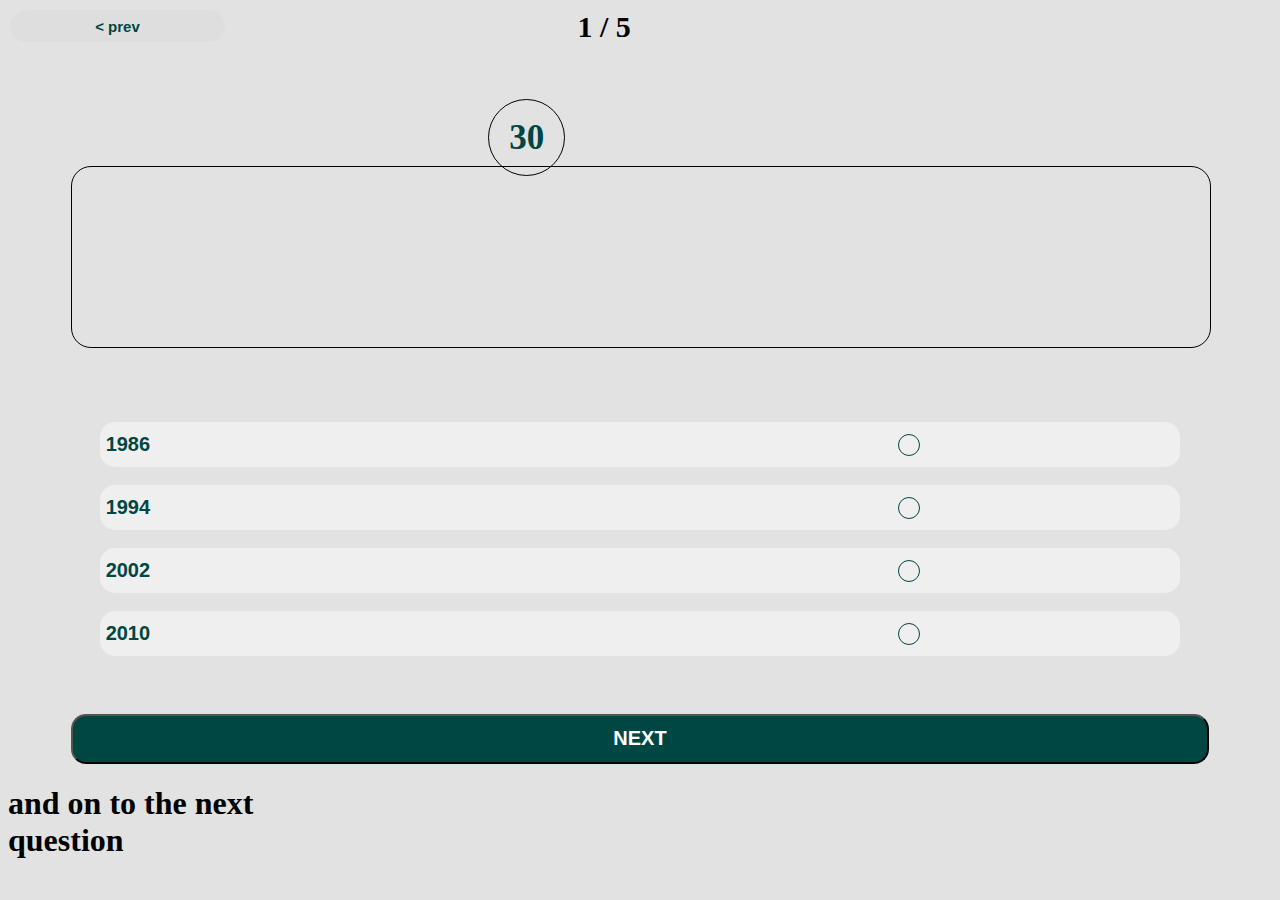
==== index.html @ b9559fa0 "wip" ====
<!DOCTYPE html>
<html lang="en">
<head>
    <meta charset="UTF-8">
    <meta name="viewport" content="width=device-width, initial-scale=1.0">
    <title>Document</title> <link rel="stylesheet" href="style.css">
</head>
<body>
    <!-- the navigation -->
    
    <div class="nav">
        <button class="previous"> < prev</button>
        <div id="score"></div>
    </div>
    <!-- the question -->

    <div class="main">
        <div class="seconds">30</div>
        <div class="question"></div>
    </div>

    <!-- the options we have to choose -->
    <div class="options">
        <button class="op1">
            <div class="text1">1986</div>
            <div class="mark"></div>
        </button>
    
        <button class="op2">
            <div class="text2">1994</div>
            <div class="mark"></div>
        </button>
        <button class="op3">
            <div class="text3">2002</div>
            <div class="mark"></div>
        </button>
        <button class="op4">
            <div class="text4">2010</div>
            <div class="mark"></div>
        </button>
    </div>
    <!-- the next button -->

    <button id="myBtn">NEXT</button>

    <h1 id="toggler">and on to the next <br> question</h1>

    <script src="logic.js"></script>
</body>
</html>
---- style.css ----
body{
    background-color: rgba(222, 222, 222, 0.866);
}
.nav{
    width: 100%;
    height: 4vh;
    /* border: 1px solid; */
    display: flex;
    align-items: center;
}
.previous{
    width: 17%;
    height: 3.5vh;
    border-radius: 20px;
    font-weight: bold;
    font-size: 15px;
    color: rgb(0, 70, 67);
    margin-left: 2px;
    border: none;
    background-color: rgba(222, 222, 222, 0.866);
}
#score{
    width: 20%;
    height: 3.5vh;
    /* border: 1px solid black; */
    position: relative;
    left: 20%;
    font-weight: bold;
    font-size: 30px;
    text-align: center;
}
.main{
    width: 100%;
    height: 30vh;
    /* border: 1px solid black; */
    margin-top: 50px;
}
.seconds{
    display: flex;
    width: 75px;
    height: 75px;
    border-radius: 50%;
    border: 1px solid black;
    position: relative;
    left: 38%;
    top: 2%;
    color: rgb(0, 70, 67);
    font-size: 35px;
    font-weight: bold;
    justify-content: center;
    align-items: center;
}
.question{
    width: 90%;
    height: 20vh;
    border: 1px solid black;
    position: relative;
    left: 5%;
    bottom: 2%;
    border-radius: 20px;
}
.options{
    width: 90%;
    height: 30vh;
    /* border: 1px solid black; */
    position: relative;
    left: 5%;
    margin-top: 40px;
    display: flex;
    flex-direction: column;
    align-items: center;
    justify-content: space-evenly;
}
.op1{ 
    width: 95%;
    height: 5vh;
    border-radius: 15px;
    display: flex;
    align-items: center;
    border: none;
}
.active{
    background-color: rgb(0, 70, 67);
}
.active>div{
    color:  rgba(222, 222, 222, 0.866);
}
.active>.mark{
    background-color:  rgba(222, 222, 222, 0.866);
}
.text1{
    font-weight: bold;
    font-size: 20px;
    color: rgb(0, 70, 67);
}
.mark{
    border: 1px solid rgb(0, 70, 67);
    border-radius: 50%;
    width: 20px;
    height: 20px;
    position: relative;
    left: 70%;
}
.op2{ 
    width: 95%;
    height: 5vh;
    border-radius: 15px;
    display: flex;
    align-items: center;
    border: none;
}

.text2{
    font-weight: bold;
    font-size: 20px;
    color: rgb(0, 70, 67);
}
.mark{
    border: 1px solid rgb(0, 70, 67);
    border-radius: 50%;
    width: 20px;
    height: 20px;
    position: relative;
    left: 70%;
}

/*.op2:active {
    background-color: rgb(3, 73, 70);
    color: white;
}*/

.op3{ 
    width: 95%;
    height: 5vh;
    border-radius: 15px;
    display: flex;
    align-items: center;
    border: none;
}
.text3{
    font-weight: bold;
    font-size: 20px;
    color: rgb(0, 70, 67);
}
.mark{
    border: 1px solid rgb(0, 70, 67);
    border-radius: 50%;
    width: 20px;
    height: 20px;
    position: relative;
    left: 70%;
}
.op4{ 
    width: 95%;
    height: 5vh;
    border-radius: 15px;
    display: flex;
    align-items: center;
    border: none;
}
.text4{
    font-weight: bold;
    font-size: 20px;
    color: rgb(0, 70, 67);
}
.mark{
    border: 1px solid rgb(0, 70, 67);
    border-radius: 50%;
    width: 20px;
    height: 20px;
    position: relative;
    left: 70%;
}
#myBtn{
    width: 90%;
    height: 5.5vh;
    position: relative;
    left: 5%;
    border-radius: 15px;
    font-weight: bold;
    font-size: 20px;
    background-color: rgb(0, 70, 67);
    margin-top: 40px;
    color: white;
}
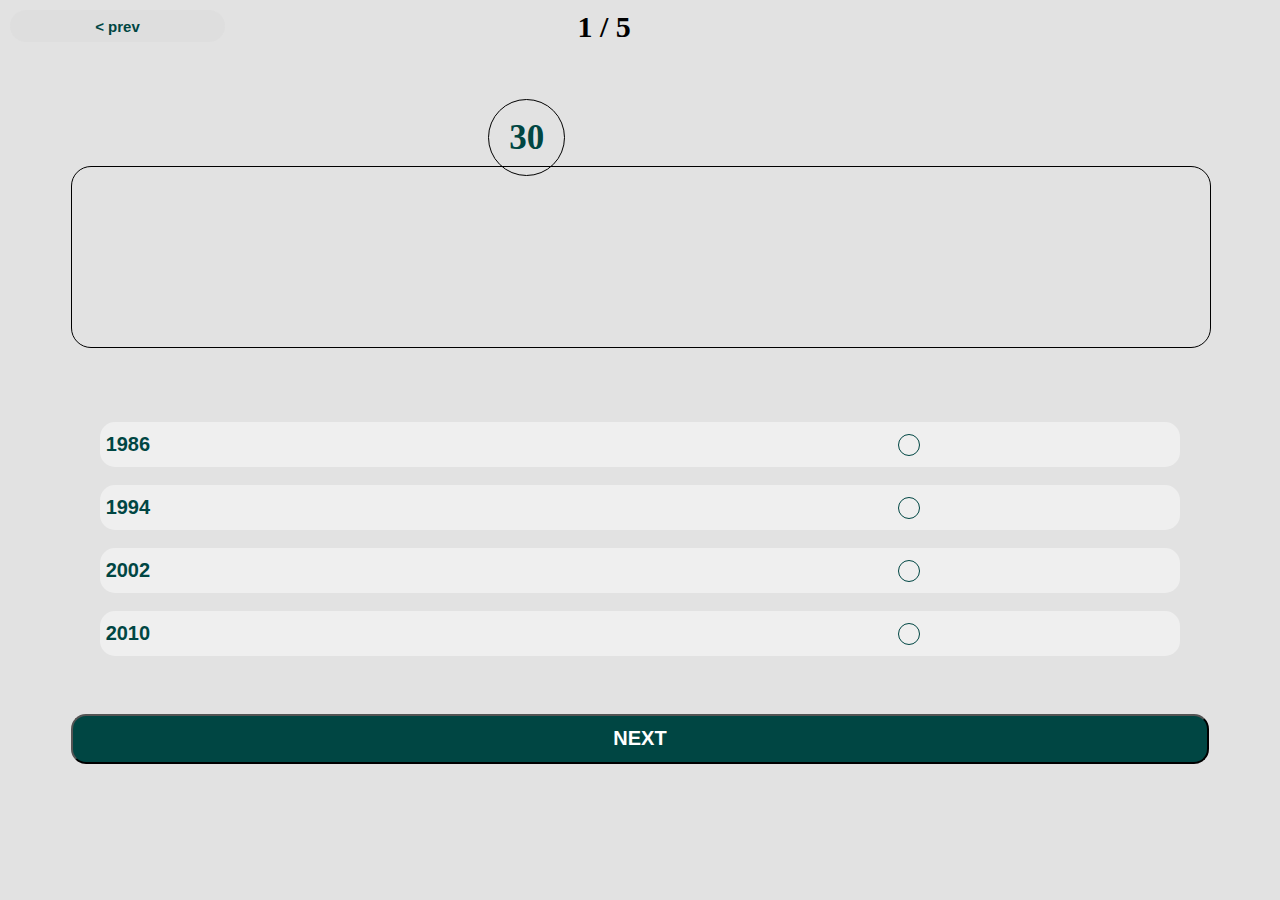
==== commit 2ca24994: "fixed the problem with the selcting questions when you couldnt select another answer when you alread" ====
--- a/index.html
+++ b/index.html
@@ -43,7 +43,6 @@
 
     <button id="myBtn">NEXT</button>
 
-    <h1 id="toggler">and on to the next <br> question</h1>
 
     <script src="logic.js"></script>
 </body>
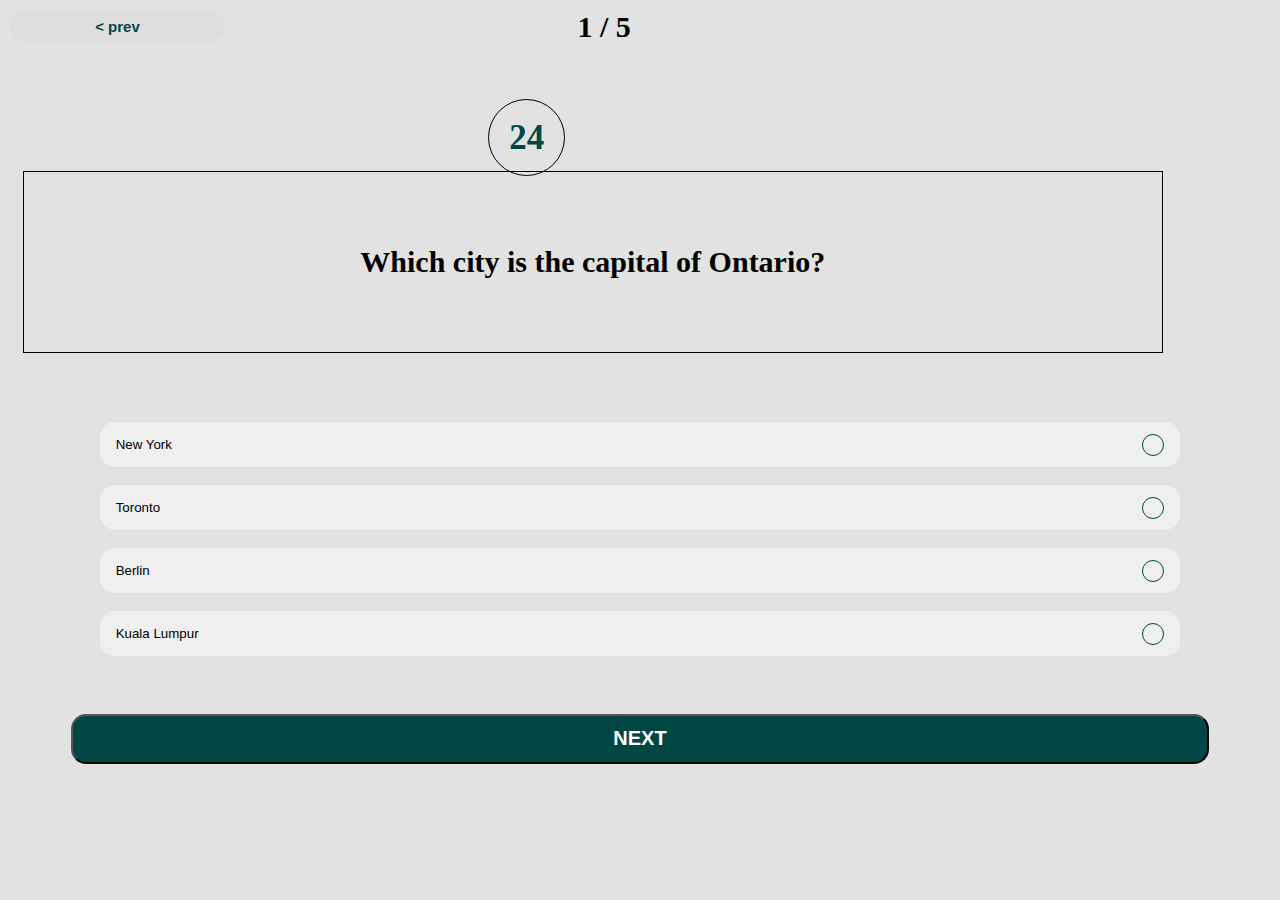
==== commit c46451dd: "finish logic" ====
--- a/index.html
+++ b/index.html
@@ -16,28 +16,28 @@
 
     <div class="main">
         <div class="seconds">30</div>
-        <div class="question"></div>
+        <div id="question"></div>
     </div>
 
     <!-- the options we have to choose -->
     <div class="options">
-        <button class="op1">
-            <div class="text1">1986</div>
+        <!-- <button class="op1">
+            <div id="text1">1986</div>
             <div class="mark"></div>
         </button>
     
         <button class="op2">
-            <div class="text2">1994</div>
+            <div id="text2">1994</div>
             <div class="mark"></div>
         </button>
         <button class="op3">
-            <div class="text3">2002</div>
+            <div id="text3">2002</div>
             <div class="mark"></div>
         </button>
         <button class="op4">
-            <div class="text4">2010</div>
+            <div id="text4">2010</div>
             <div class="mark"></div>
-        </button>
+        </button> -->
     </div>
     <!-- the next button -->
 
--- a/style.css
+++ b/style.css
@@ -50,14 +50,17 @@
     justify-content: center;
     align-items: center;
 }
-.question{
+#question{
     width: 90%;
     height: 20vh;
     border: 1px solid black;
-    position: relative;
-    left: 5%;
-    bottom: 2%;
-    border-radius: 20px;
+    align-items: center;
+    font-size: 30px;
+    font-weight: 600;
+    justify-content: center;
+    display: flex;
+    text-align: center;
+    margin-left: 15px;
 }
 .options{
     width: 90%;
@@ -70,6 +73,10 @@
     flex-direction: column;
     align-items: center;
     justify-content: space-evenly;
+}
+.options>button{
+    justify-content: space-between;
+    padding: 1rem;
 }
 .op1{ 
     width: 95%;
@@ -88,7 +95,7 @@
 .active>.mark{
     background-color:  rgba(222, 222, 222, 0.866);
 }
-.text1{
+#text1{
     font-weight: bold;
     font-size: 20px;
     color: rgb(0, 70, 67);
@@ -98,8 +105,8 @@
     border-radius: 50%;
     width: 20px;
     height: 20px;
-    position: relative;
-    left: 70%;
+    /* position: relative;
+    left: 70%; */
 }
 .op2{ 
     width: 95%;
@@ -110,19 +117,19 @@
     border: none;
 }
 
-.text2{
+#text2{
     font-weight: bold;
     font-size: 20px;
     color: rgb(0, 70, 67);
 }
-.mark{
+/* .mark{
     border: 1px solid rgb(0, 70, 67);
     border-radius: 50%;
     width: 20px;
     height: 20px;
     position: relative;
     left: 70%;
-}
+} */
 
 /*.op2:active {
     background-color: rgb(3, 73, 70);
@@ -137,19 +144,19 @@
     align-items: center;
     border: none;
 }
-.text3{
+#text3{
     font-weight: bold;
     font-size: 20px;
     color: rgb(0, 70, 67);
 }
-.mark{
+/* .mark{
     border: 1px solid rgb(0, 70, 67);
     border-radius: 50%;
     width: 20px;
     height: 20px;
     position: relative;
     left: 70%;
-}
+} */
 .op4{ 
     width: 95%;
     height: 5vh;
@@ -158,19 +165,19 @@
     align-items: center;
     border: none;
 }
-.text4{
+#text4{
     font-weight: bold;
     font-size: 20px;
     color: rgb(0, 70, 67);
 }
-.mark{
+/* .mark{
     border: 1px solid rgb(0, 70, 67);
     border-radius: 50%;
     width: 20px;
     height: 20px;
     position: relative;
     left: 70%;
-}
+} */
 #myBtn{
     width: 90%;
     height: 5.5vh;
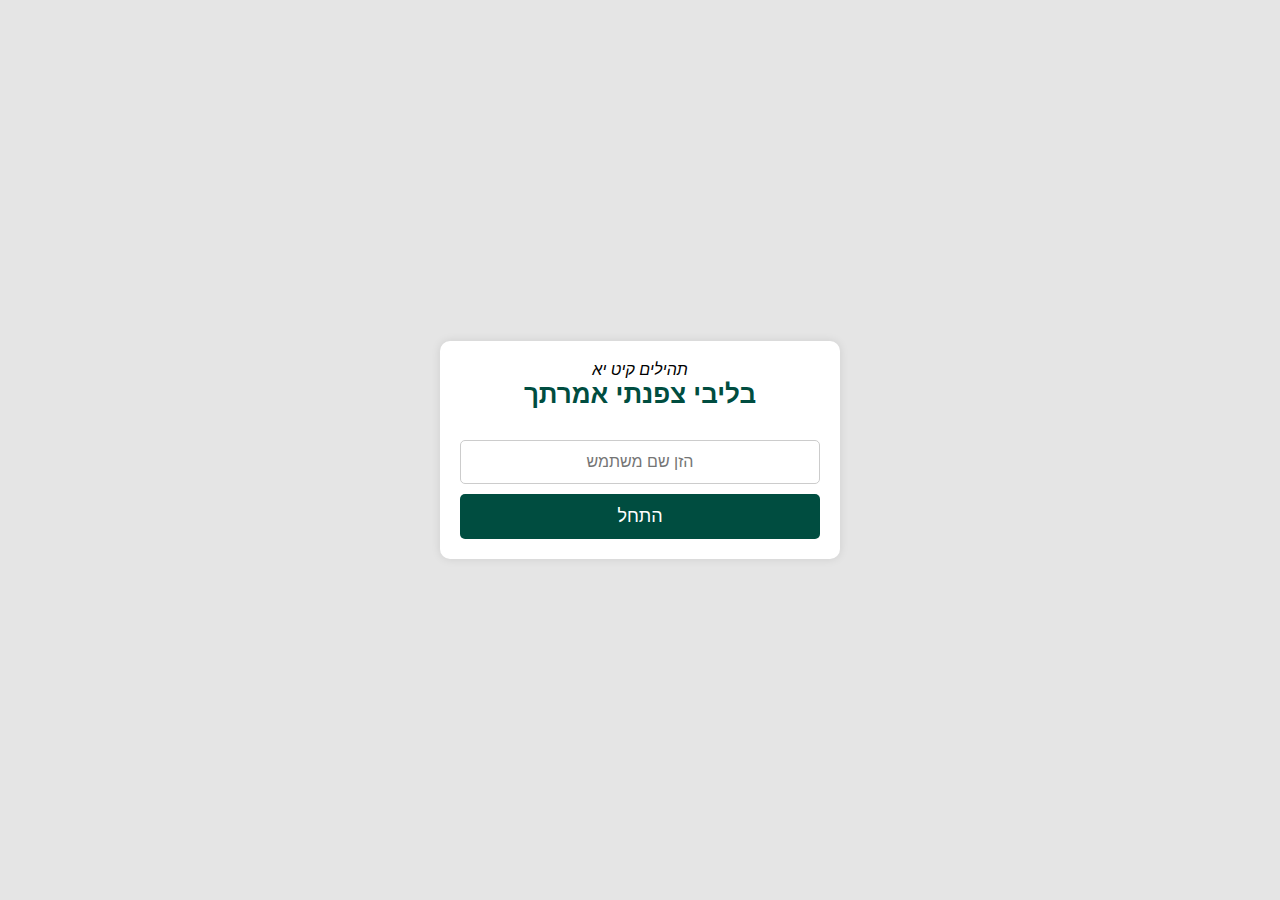
==== commit e99864a9: "added qoute" ====
--- a/index.html
+++ b/index.html
@@ -1,49 +1,105 @@
 <!DOCTYPE html>
-<html lang="en">
-<head>
-    <meta charset="UTF-8">
-    <meta name="viewport" content="width=device-width, initial-scale=1.0">
-    <title>Document</title> <link rel="stylesheet" href="style.css">
-</head>
-<body>
-    <!-- the navigation -->
-    
-    <div class="nav">
-        <button class="previous"> < prev</button>
-        <div id="score"></div>
-    </div>
-    <!-- the question -->
+<html lang="he">
+  <head>
+    <meta charset="UTF-8" />
+    <meta name="viewport" content="width=device-width, initial-scale=1.0" />
+    <title>מסך כניסה</title>
+    <style>
+      * {
+        box-sizing: border-box;
+        margin: 0;
+        padding: 0;
+        direction: rtl;
+      }
 
-    <div class="main">
-        <div class="seconds">30</div>
-        <div id="question"></div>
+      body {
+        font-family: Arial, sans-serif;
+        background-color: #e5e5e5;
+        display: flex;
+        justify-content: center;
+        align-items: center;
+        height: 100vh;
+        margin: 0;
+        padding: 20px;
+      }
+
+      .login-container {
+        background: white;
+        padding: 20px;
+        border-radius: 10px;
+        box-shadow: 0 0 10px rgba(0, 0, 0, 0.1);
+        text-align: center;
+        width: 100%;
+        max-width: 400px;
+      }
+
+      h1 {
+        margin-bottom: 20px;
+        font-size: 26px;
+        font-weight: bold;
+        color: #004d40;
+      }
+
+      input {
+        width: 100%;
+        padding: 12px;
+        margin: 10px 0;
+        border: 1px solid #ccc;
+        border-radius: 5px;
+        font-size: 16px;
+        text-align: center;
+      }
+
+      button {
+        width: 100%;
+        padding: 12px;
+        background-color: #004d40;
+        color: white;
+        border: none;
+        border-radius: 5px;
+        cursor: pointer;
+        font-size: 18px;
+        transition: 0.3s;
+      }
+
+      button:hover {
+        background-color: #00332b;
+      }
+
+      @media (max-width: 480px) {
+        .login-container {
+          padding: 15px;
+        }
+
+        h1 {
+          font-size: 22px;
+        }
+
+        input,
+        button {
+          font-size: 16px;
+          padding: 10px;
+        }
+      }
+    </style>
+  </head>
+  <body>
+    <div class="login-container">
+      <i>תהילים קיט יא</i>
+      <h1>בליבי צפנתי אמרתך</h1>
+      <input type="text" placeholder="הזן שם משתמש" id="input" />
+      <button onclick="enterQuiz()">התחל</button>
     </div>
 
-    <!-- the options we have to choose -->
-    <div class="options">
-        <!-- <button class="op1">
-            <div id="text1">1986</div>
-            <div class="mark"></div>
-        </button>
-    
-        <button class="op2">
-            <div id="text2">1994</div>
-            <div class="mark"></div>
-        </button>
-        <button class="op3">
-            <div id="text3">2002</div>
-            <div class="mark"></div>
-        </button>
-        <button class="op4">
-            <div id="text4">2010</div>
-            <div class="mark"></div>
-        </button> -->
-    </div>
-    <!-- the next button -->
-
-    <button id="myBtn">NEXT</button>
-
-
-    <script src="logic.js"></script>
-</body>
-</html>+    <script>
+      function enterQuiz() {
+        const inputEl = document.getElementById("input");
+        if (!inputEl.value) {
+          alert("אנא הזן שם משתמש");
+          return;
+        }
+        window.location.href = "/pages/home.html"; // שנה לקישור המתאים
+      }
+    </script>
+  </body>
+</html>
